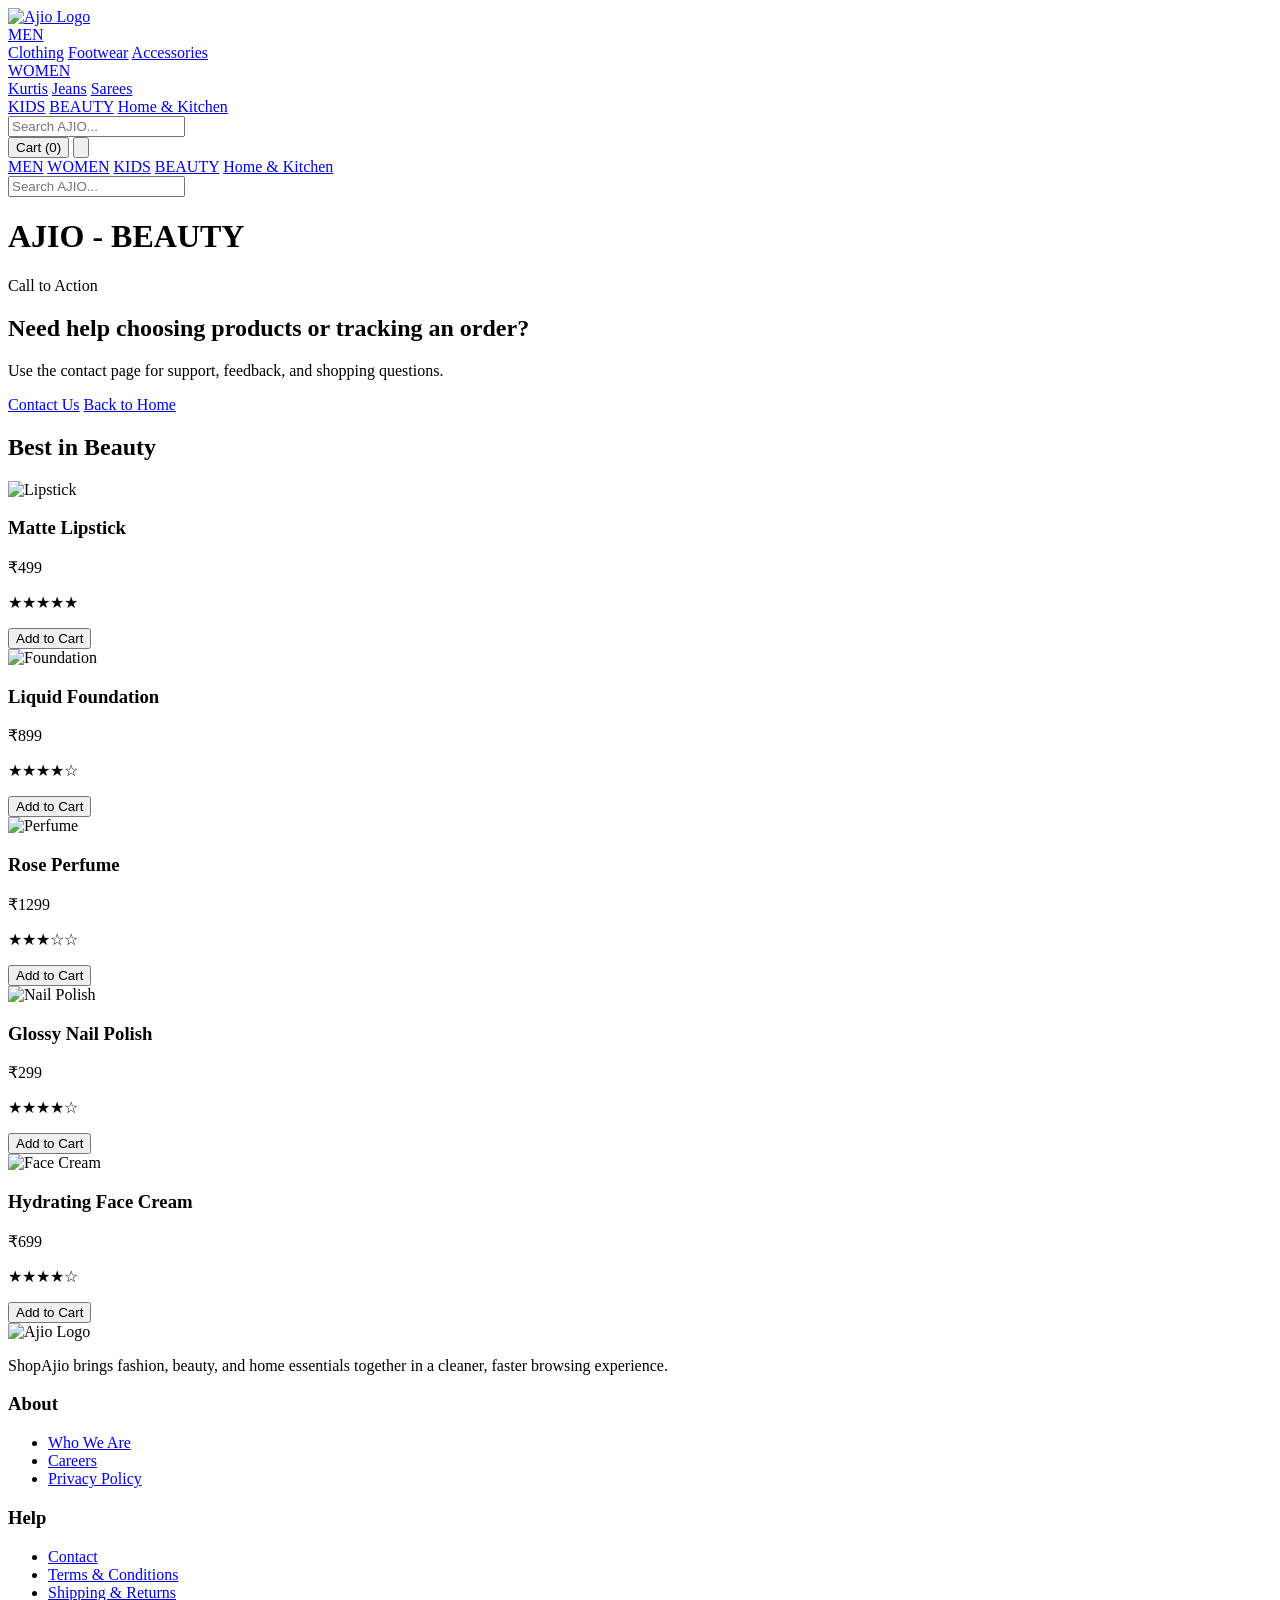
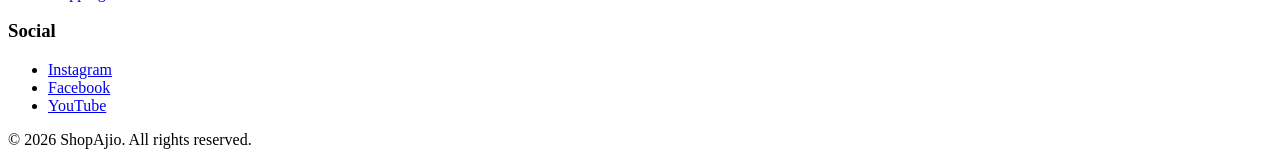
==== beauty.html @ 4182326c "feat: add Google Tag Manager script to multiple HTML files" ====
<!DOCTYPE html>
<html lang="en">
<head>
  <meta charset="UTF-8">
  <title>AJIO - BEAUTY</title>
  <meta name="viewport" content="width=device-width, initial-scale=1.0">
  <link href="https://cdn.jsdelivr.net/npm/tailwindcss@2.2.19/dist/tailwind.min.css" rel="stylesheet">
</head>
<!-- Google tag (gtag.js) -->
<script async src="https://www.googletagmanager.com/gtag/js?id=G-N1NHJXN429"></script>
<script>
  window.dataLayer = window.dataLayer || [];
  function gtag(){dataLayer.push(arguments);}
  gtag('js', new Date());

  gtag('config', 'G-N1NHJXN429');
</script>
<body class="bg-gray-100">
    <header class="bg-white shadow">
        <div class="max-w-7xl mx-auto px-4 sm:px-6 lg:px-8 flex justify-between items-center py-4">
          <!-- Left: Logo + Nav -->
          <div class="flex items-center space-x-8">
            <!-- Logo -->
            <a href="onlineshop.html">
              <img src="https://assets.ajio.com/static/img/Ajio-Logo.svg" alt="Ajio Logo" class="h-8">
            </a>
      
            <!-- Navigation -->
            <nav class="hidden md:flex space-x-6 text-sm font-semibold text-gray-700">
              <div class="relative group">
                <a href="men.html" class="hover:text-blue-600">MEN</a>
                <!-- Dropdown -->
                <div class="absolute hidden group-hover:block bg-white shadow p-4 mt-2 rounded text-sm">
                  <a href="men.html" class="block hover:text-blue-500">Clothing</a>
                  <a href="men.html" class="block hover:text-blue-500">Footwear</a>
                  <a href="men.html" class="block hover:text-blue-500">Accessories</a>
                </div>
              </div>
              <div class="relative group">
                <a href="women.html" class="hover:text-blue-600">WOMEN</a>
                <div class="absolute hidden group-hover:block bg-white shadow p-4 mt-2 rounded text-sm">
                  <a href="women.html" class="block hover:text-blue-500">Kurtis</a>
                  <a href="women.html" class="block hover:text-blue-500">Jeans</a>
                  <a href="women.html" class="block hover:text-blue-500">Sarees</a>
                </div>
              </div>
              <a href="kids.html" class="hover:text-blue-600">KIDS</a>
              <a href="beauty.html" class="hover:text-blue-600">BEAUTY</a>
              <a href="HOME_&_KITCHEN.HTML" class="hover:text-blue-600">Home & Kitchen</a>
            </nav>
          </div>
      
          <!-- Middle: Search Bar -->
          <div class="flex-1 mx-4 hidden md:block">
            <input type="text" placeholder="Search AJIO..." class="w-full border border-gray-300 rounded px-3 py-2 focus:outline-none focus:ring-2 focus:ring-blue-400">
          </div>
      
          <!-- Right: Cart -->
          <div class="flex items-center space-x-4">
        <button id="cart-button" class="bg-blue-500 text-white px-4 py-2 rounded" onclick="window.location.href='cart.html'">
          Cart (<span id="cart-count">0</span>)
        </button>
      
            <!-- Mobile Menu Toggle -->
            <button id="mobile-menu-button" class="md:hidden">
              <svg xmlns="http://www.w3.org/2000/svg" class="h-6 w-6 text-gray-700" fill="none" viewBox="0 0 24 24" stroke="currentColor">
                <path stroke-linecap="round" stroke-linejoin="round" stroke-width="2" d="M4 6h16M4 12h16M4 18h16" />
              </svg>
            </button>
          </div>
        </div>
      
        <!-- Mobile Menu -->
        <div id="mobile-menu" class="md:hidden hidden px-4 pb-4">
          <nav class="flex flex-col space-y-2 text-gray-700 text-sm font-semibold">
            <a href="men.html" class="hover:text-blue-500">MEN</a>
            <a href="women.html" class="hover:text-blue-500">WOMEN</a>
            <a href="kids.html" class="hover:text-blue-500">KIDS</a>
            <a href="beauty.html" class="hover:text-blue-500">BEAUTY</a>
            <a href="HOME_&_KITCHEN.HTML" class="hover:text-blue-500">Home & Kitchen</a>
          </nav>
      
          <div class="mt-4">
            <input type="text" placeholder="Search AJIO..." class="w-full border border-gray-300 rounded px-3 py-2 focus:outline-none focus:ring-2 focus:ring-blue-400">
          </div>
        </div>
      </header>
  <header class="bg-white shadow p-4">
    <h1 class="text-2xl font-bold text-gray-800">AJIO - BEAUTY</h1>
  </header>
  <div class="flex">
   
  <main class="p-6">
    <h2 class="text-xl font-semibold mb-4 text-gray-700">Best in Beauty</h2>
    <div class="grid grid-cols-1 sm:grid-cols-2 md:grid-cols-3 lg:grid-cols-4 gap-6">
      
<!-- Matte Lipstick -->
<div class="bg-white p-4 rounded shadow hover:shadow-lg transition">
  <img src="https://images.unsplash.com/photo-1586495777744-4413f21062fa?auto=format&fit=crop&w=300&h=200&q=80" alt="Lipstick" class="w-full h-48 object-cover rounded mb-2">
  <h3 class="font-medium text-gray-800">Matte Lipstick</h3>
  <p class="text-sm text-gray-600">₹499</p>
  <p class="text-yellow-500 text-sm">★★★★★</p>
  <button class="mt-2 bg-pink-600 text-white px-3 py-1 rounded add-to-cart"
          data-id="19"
          data-name="Matte Lipstick"
          data-price="499"
          data-image="https://images.unsplash.com/photo-1586495777744-4413f21062fa?auto=format&fit=crop&w=300&h=200&q=80">
    Add to Cart
  </button>
</div>

<!-- Liquid Foundation -->
<div class="bg-white p-4 rounded shadow hover:shadow-lg transition">
  <img src="https://images.unsplash.com/photo-1599305090598-fe179d501227?auto=format&fit=crop&w=300&h=200&q=80" alt="Foundation" class="w-full h-48 object-cover rounded mb-2">
  <h3 class="font-medium text-gray-800">Liquid Foundation</h3>
  <p class="text-sm text-gray-600">₹899</p>
  <p class="text-yellow-500 text-sm">★★★★☆</p>
  <button class="mt-2 bg-pink-600 text-white px-3 py-1 rounded add-to-cart"
          data-id="20"
          data-name="Liquid Foundation"
          data-price="899"
          data-image="https://images.unsplash.com/photo-1599305090598-fe179d501227?auto=format&fit=crop&w=300&h=200&q=80">
    Add to Cart
  </button>
</div>

<!-- Rose Perfume -->
<div class="bg-white p-4 rounded shadow hover:shadow-lg transition">
  <img src="https://images.unsplash.com/photo-1594035910387-fea47794261f?auto=format&fit=crop&w=300&h=200&q=80" alt="Perfume" class="w-full h-48 object-cover rounded mb-2">
  <h3 class="font-medium text-gray-800">Rose Perfume</h3>
  <p class="text-sm text-gray-600">₹1299</p>
  <p class="text-yellow-500 text-sm">★★★☆☆</p>
  <button class="mt-2 bg-pink-600 text-white px-3 py-1 rounded add-to-cart"
          data-id="21"
          data-name="Rose Perfume"
          data-price="1299"
          data-image="https://images.unsplash.com/photo-1594035910387-fea47794261f?auto=format&fit=crop&w=300&h=200&q=80">
    Add to Cart
  </button>
</div>

<!-- Glossy Nail Polish -->
<div class="bg-white p-4 rounded shadow hover:shadow-lg transition">
  <img src="https://images.unsplash.com/photo-1522337660859-02fbefca4702?auto=format&fit=crop&w=300&h=200&q=80" alt="Nail Polish" class="w-full h-48 object-cover rounded mb-2">
  <h3 class="font-medium text-gray-800">Glossy Nail Polish</h3>
  <p class="text-sm text-gray-600">₹299</p>
  <p class="text-yellow-500 text-sm">★★★★☆</p>
  <button class="mt-2 bg-pink-600 text-white px-3 py-1 rounded add-to-cart"
          data-id="22"
          data-name="Glossy Nail Polish"
          data-price="299"
          data-image="https://images.unsplash.com/photo-1522337660859-02fbefca4702?auto=format&fit=crop&w=300&h=200&q=80">
    Add to Cart
  </button>
</div>

<!-- Waterproof Eye Liner -->
<!-- Hydrating Face Cream -->
<div class="bg-white p-4 rounded shadow hover:shadow-lg transition">
  <img src="https://images.unsplash.com/photo-1608248543803-ba4f8c70ae0b?auto=format&fit=crop&w=300&h=200&q=80" alt="Face Cream" class="w-full h-48 object-cover rounded mb-2">
  <h3 class="font-medium text-gray-800">Hydrating Face Cream</h3>
  <p class="text-sm text-gray-600">₹699</p>
  <p class="text-yellow-500 text-sm">★★★★☆</p>
  <button class="mt-2 bg-pink-600 text-white px-3 py-1 rounded add-to-cart"
          data-id="24"
          data-name="Hydrating Face Cream"
          data-price="699"
          data-image="https://images.unsplash.com/photo-1608248543803-ba4f8c70ae0b?auto=format&fit=crop&w=300&h=200&q=80">
    Add to Cart
  </button>
</div>

  </main>
  <script src="script.js"></script>
</body>
</html>
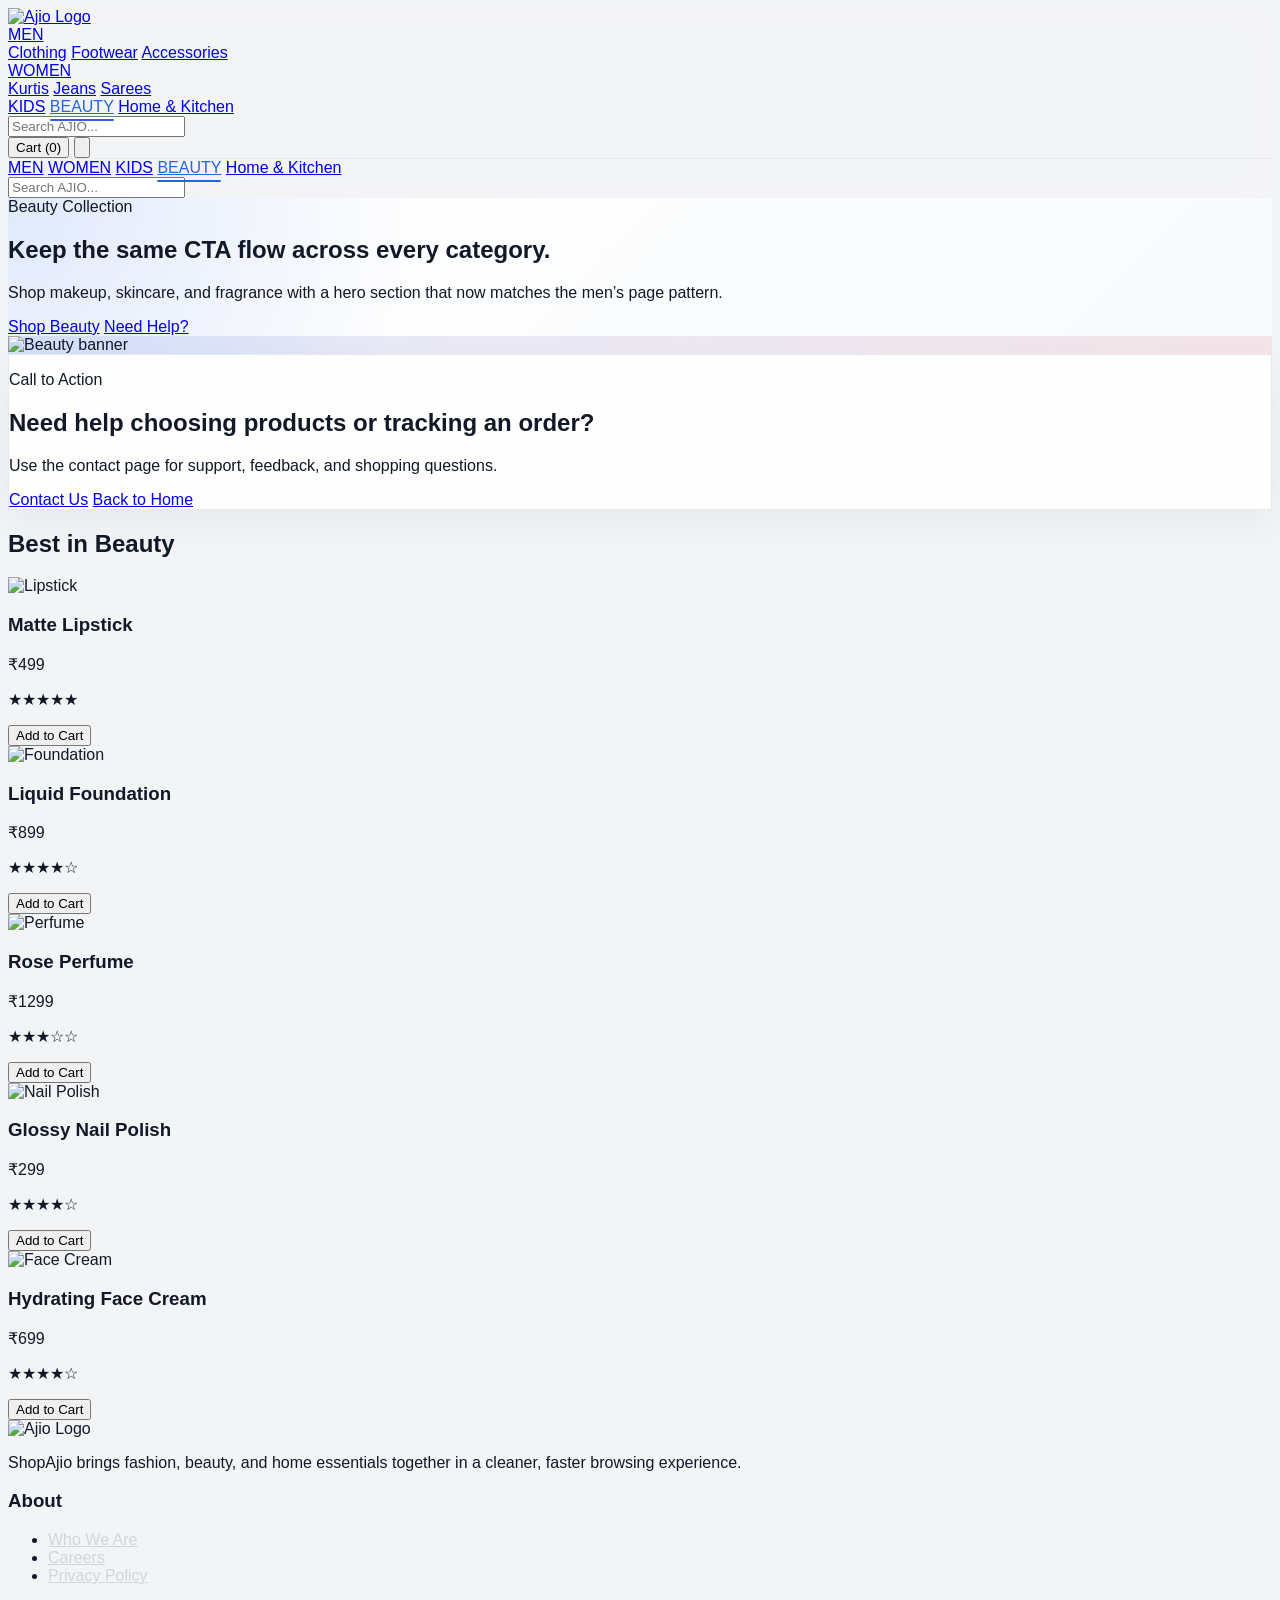
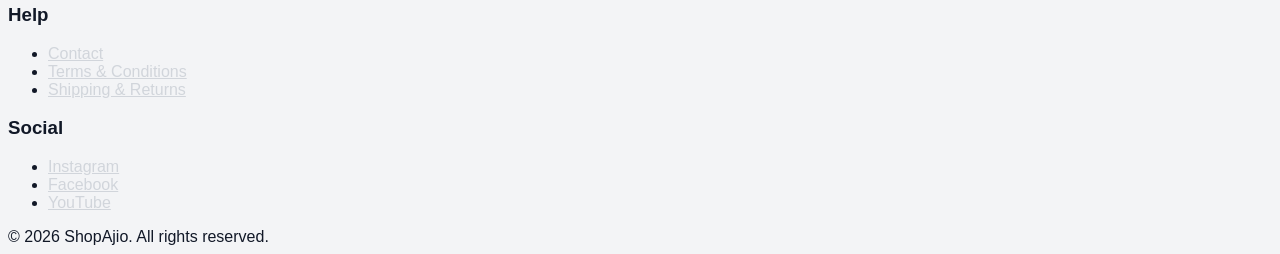
==== commit cc540b6e: "update pages" ====
--- a/beauty.html
+++ b/beauty.html
@@ -6,8 +6,8 @@
   <title>AJIO - BEAUTY</title>
   <meta name="viewport" content="width=device-width, initial-scale=1.0">
   <link href="https://cdn.jsdelivr.net/npm/tailwindcss@2.2.19/dist/tailwind.min.css" rel="stylesheet">
-</head>
-<!-- Google tag (gtag.js) -->
+  <link href="style.css" rel="stylesheet">
+  <!-- Google tag (gtag.js) -->
 <script async src="https://www.googletagmanager.com/gtag/js?id=G-N1NHJXN429"></script>
 <script>
   window.dataLayer = window.dataLayer || [];
@@ -16,6 +16,9 @@
 
   gtag('config', 'G-N1NHJXN429');
 </script>
+
+</head>
+
 <body class="bg-gray-100">
     <header class="bg-white shadow">
         <div class="max-w-7xl mx-auto px-4 sm:px-6 lg:px-8 flex justify-between items-center py-4">
@@ -86,12 +89,29 @@
           </div>
         </div>
       </header>
-  <header class="bg-white shadow p-4">
-    <h1 class="text-2xl font-bold text-gray-800">AJIO - BEAUTY</h1>
-  </header>
-  <div class="flex">
-   
-  <main class="p-6">
+
+  <section class="hero-banner">
+      <div class="max-w-7xl mx-auto px-4 py-10 sm:py-12">
+        <div class="grid gap-8 lg:grid-cols-2 lg:items-center">
+          <div class="space-y-5">
+            <span class="inline-flex rounded-full bg-blue-100 px-4 py-2 text-sm font-semibold text-blue-700">Beauty Collection</span>
+            <h1 class="text-4xl font-bold tracking-tight text-gray-900 sm:text-5xl">Keep the same CTA flow across every category.</h1>
+            <p class="max-w-2xl text-base leading-7 text-gray-600">Shop makeup, skincare, and fragrance with a hero section that now matches the men’s page pattern.</p>
+            <div class="flex flex-wrap gap-3">
+              <a href="#products" class="primary-button rounded-full bg-blue-600 px-6 py-3 text-sm font-semibold text-white">Shop Beauty</a>
+              <a href="contact.html" class="secondary-button rounded-full border border-gray-300 bg-white px-6 py-3 text-sm font-semibold text-gray-700">Need Help?</a>
+            </div>
+          </div>
+          <div class="hero-image-shell rounded-3xl p-4 sm:p-6">
+            <div class="overflow-hidden rounded-3xl bg-white shadow-2xl">
+              <img src="https://images.unsplash.com/photo-1522335789203-aabd1fc54bc9?auto=format&fit=crop&w=1400&q=80" alt="Beauty banner" class="h-[300px] w-full object-cover sm:h-[380px]" loading="lazy">
+            </div>
+          </div>
+        </div>
+      </div>
+  </section>
+
+  <main id="products" class="p-6">
     <h2 class="text-xl font-semibold mb-4 text-gray-700">Best in Beauty</h2>
     <div class="grid grid-cols-1 sm:grid-cols-2 md:grid-cols-3 lg:grid-cols-4 gap-6">
       
--- a/style.css
+++ b/style.css
@@ -0,0 +1,281 @@
+:root {
+  --ajio-navy: #1f2937;
+  --ajio-ink: #111827;
+  --ajio-rose: #d94660;
+  --ajio-amber: #f59e0b;
+  --ajio-sky: #2563eb;
+  --ajio-surface: #ffffff;
+  --ajio-muted: #6b7280;
+  --ajio-border: #e5e7eb;
+  --ajio-bg: #f3f4f6;
+}
+
+html {
+  scroll-behavior: smooth;
+}
+
+body {
+  font-family: Arial, sans-serif;
+  background: var(--ajio-bg);
+  color: var(--ajio-ink);
+}
+
+.site-header {
+  position: sticky;
+  top: 0;
+  z-index: 50;
+  backdrop-filter: blur(14px);
+}
+
+.site-header-inner {
+  border-bottom: 1px solid rgba(229, 231, 235, 0.8);
+}
+
+.nav-link {
+  position: relative;
+  transition: color 0.2s ease, opacity 0.2s ease;
+}
+
+.nav-link::after {
+  content: "";
+  position: absolute;
+  left: 0;
+  bottom: -0.35rem;
+  width: 100%;
+  height: 2px;
+  border-radius: 999px;
+  background: currentColor;
+  transform: scaleX(0);
+  transform-origin: left;
+  transition: transform 0.2s ease;
+}
+
+.nav-link:hover::after,
+.nav-link.active::after {
+  transform: scaleX(1);
+}
+
+.nav-link.active {
+  color: var(--ajio-sky);
+}
+
+.nav-pill,
+.icon-pill,
+.filter-pill,
+.primary-button,
+.secondary-button {
+  transition: transform 0.2s ease, box-shadow 0.2s ease, background-color 0.2s ease, color 0.2s ease;
+}
+
+.nav-pill:hover,
+.icon-pill:hover,
+.filter-pill:hover,
+.primary-button:hover,
+.secondary-button:hover {
+  transform: translateY(-1px);
+}
+
+.icon-pill {
+  position: relative;
+}
+
+.icon-badge {
+  position: absolute;
+  top: -0.35rem;
+  right: -0.35rem;
+  min-width: 1.15rem;
+  height: 1.15rem;
+  padding: 0 0.25rem;
+  border-radius: 999px;
+  background: var(--ajio-rose);
+  color: #fff;
+  font-size: 0.7rem;
+  line-height: 1.15rem;
+  text-align: center;
+}
+
+.hero-banner {
+  background:
+    radial-gradient(circle at top left, rgba(37, 99, 235, 0.14), transparent 32%),
+    linear-gradient(135deg, #ffffff 0%, #f8fafc 100%);
+}
+
+.hero-image-shell {
+  background: linear-gradient(135deg, rgba(37, 99, 235, 0.12), rgba(217, 70, 96, 0.12));
+}
+
+.section-shell {
+  background: rgba(255, 255, 255, 0.92);
+  border: 1px solid rgba(229, 231, 235, 0.9);
+  box-shadow: 0 12px 35px rgba(15, 23, 42, 0.05);
+}
+
+.section-title {
+  letter-spacing: -0.02em;
+}
+
+.product-card {
+  background: #fff;
+  border: 1px solid var(--ajio-border);
+  border-radius: 1rem;
+  overflow: hidden;
+  position: relative;
+  box-shadow: 0 10px 24px rgba(15, 23, 42, 0.04);
+  transition: transform 0.25s ease, box-shadow 0.25s ease, border-color 0.25s ease;
+}
+
+.product-card:hover {
+  transform: translateY(-4px);
+  box-shadow: 0 18px 38px rgba(15, 23, 42, 0.09);
+  border-color: rgba(37, 99, 235, 0.2);
+}
+
+.product-media {
+  overflow: hidden;
+  background: #f9fafb;
+}
+
+.product-image {
+  transition: transform 0.35s ease;
+}
+
+.product-card:hover .product-image {
+  transform: scale(1.06);
+}
+
+.wishlist-button {
+  position: absolute;
+  top: 0.85rem;
+  right: 0.85rem;
+  width: 2.2rem;
+  height: 2.2rem;
+  border-radius: 999px;
+  background: rgba(255, 255, 255, 0.94);
+  color: #ef4444;
+  box-shadow: 0 8px 18px rgba(15, 23, 42, 0.12);
+}
+
+.wishlist-button.is-active {
+  background: #ef4444;
+  color: #fff;
+}
+
+.price-old {
+  color: #9ca3af;
+  text-decoration: line-through;
+}
+
+.discount-badge {
+  display: inline-flex;
+  align-items: center;
+  padding: 0.2rem 0.5rem;
+  border-radius: 999px;
+  background: rgba(220, 38, 38, 0.1);
+  color: #dc2626;
+  font-size: 0.72rem;
+  font-weight: 700;
+}
+
+.product-empty {
+  display: none;
+  padding: 1.5rem;
+  text-align: center;
+  border: 1px dashed var(--ajio-border);
+  border-radius: 1rem;
+  background: #fff;
+}
+
+.filter-chip,
+.filter-select,
+.search-input,
+.newsletter-input {
+  border: 1px solid var(--ajio-border);
+  background: #fff;
+  border-radius: 0.9rem;
+  transition: border-color 0.2s ease, box-shadow 0.2s ease;
+}
+
+.filter-chip:focus,
+.filter-select:focus,
+.search-input:focus,
+.newsletter-input:focus {
+  outline: none;
+  border-color: rgba(37, 99, 235, 0.45);
+  box-shadow: 0 0 0 4px rgba(37, 99, 235, 0.12);
+}
+
+.feature-card,
+.testimonial-card,
+.showcase-card {
+  background: #fff;
+  border: 1px solid var(--ajio-border);
+  border-radius: 1rem;
+  box-shadow: 0 8px 24px rgba(15, 23, 42, 0.04);
+}
+
+.fade-in {
+  animation: fadeInUp 0.5s ease both;
+}
+
+@keyframes fadeInUp {
+  from {
+    opacity: 0;
+    transform: translateY(12px);
+  }
+  to {
+    opacity: 1;
+    transform: translateY(0);
+  }
+}
+
+.mobile-menu {
+  border-top: 1px solid var(--ajio-border);
+}
+
+.footer-link {
+  color: #d1d5db;
+  transition: color 0.2s ease;
+}
+
+.footer-link:hover {
+  color: #fff;
+}
+
+.sidebar {
+  width: 250px;
+  padding: 20px;
+  border: 1px solid #ddd;
+  background-color: #fff;
+}
+
+.filter-section {
+  margin-bottom: 20px;
+}
+
+.filter-title {
+  font-size: 16px;
+  font-weight: bold;
+  margin-bottom: 10px;
+}
+
+.filter-options label {
+  display: block;
+  margin: 6px 0;
+  font-size: 14px;
+}
+
+.filter-options input {
+  margin-right: 8px;
+}
+
+.more-filters {
+  font-size: 14px;
+  color: #007185;
+  cursor: pointer;
+  text-decoration: underline;
+}
+
+.divider {
+  border-top: 1px solid #ddd;
+  margin: 15px 0;
+}
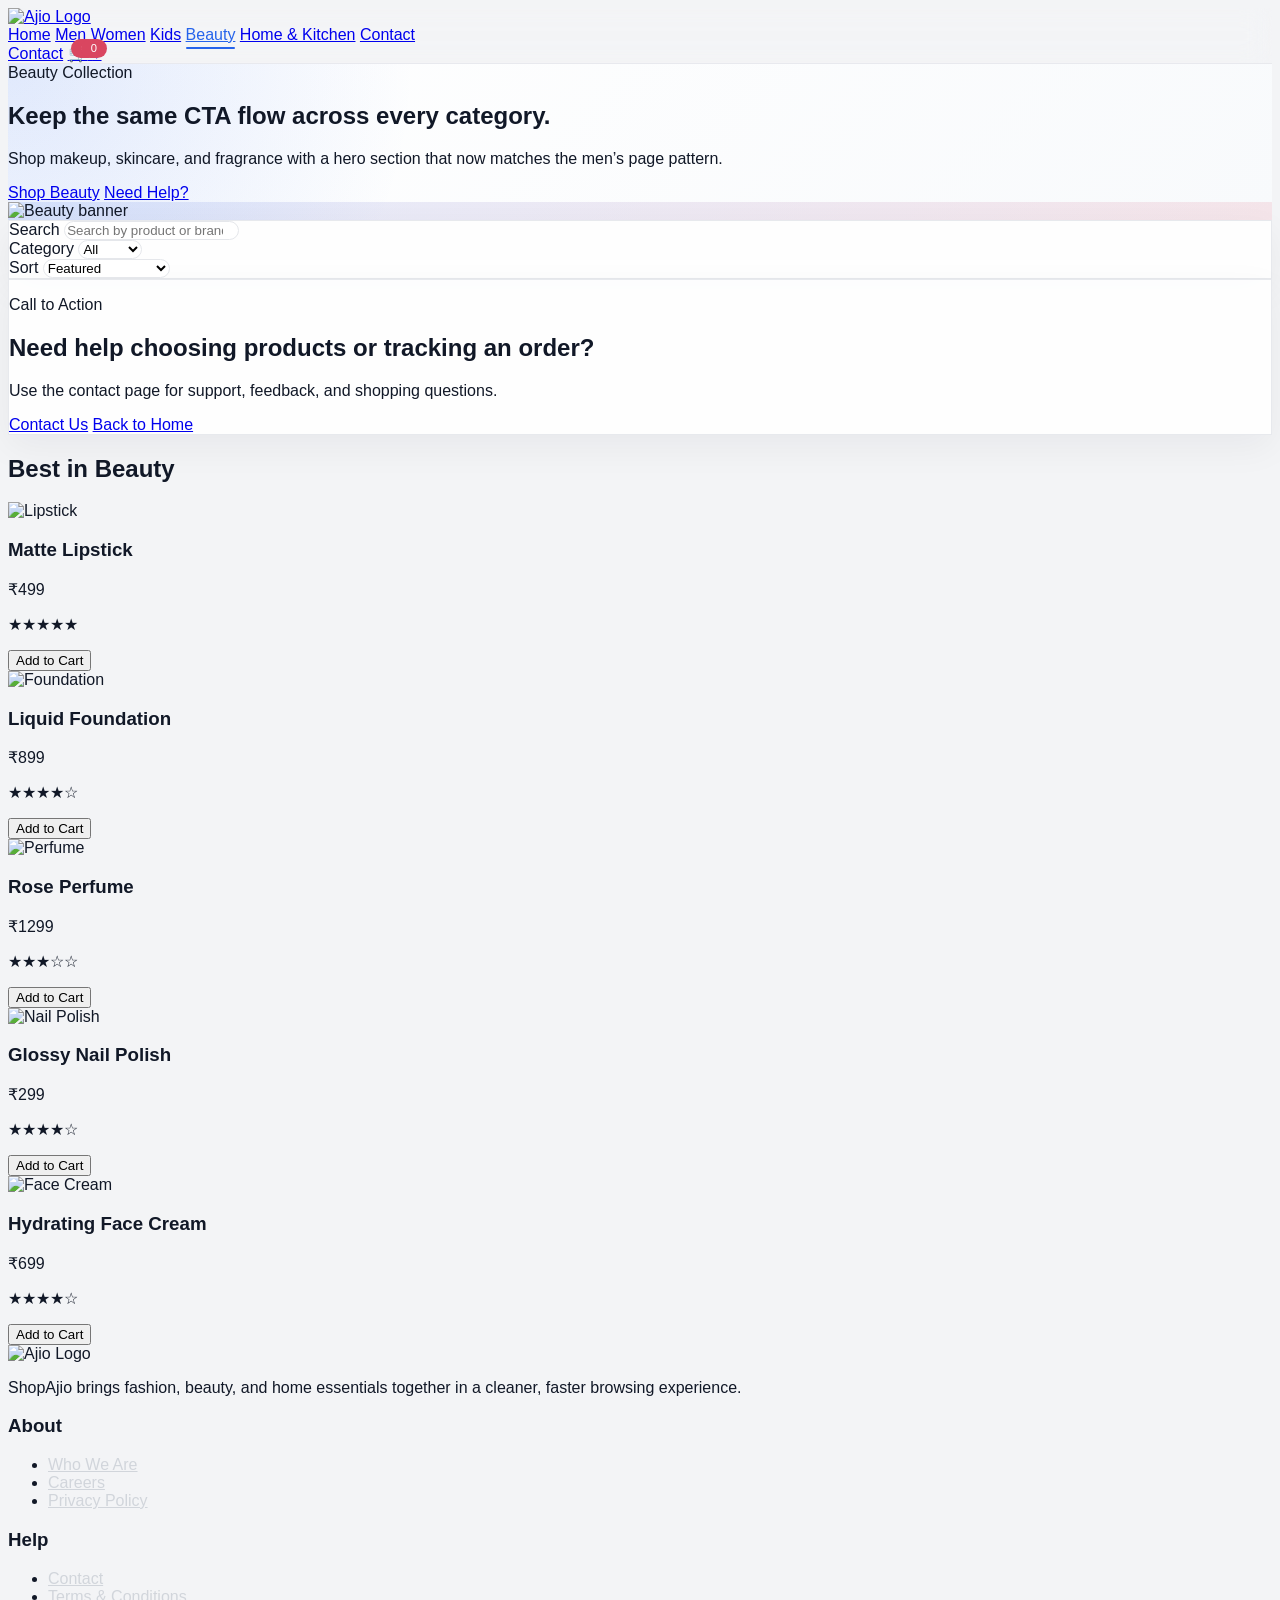
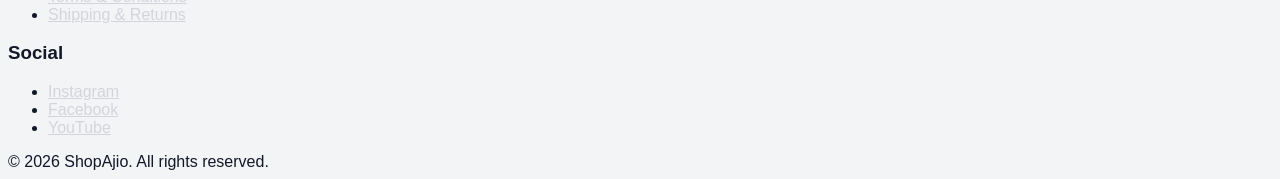
==== commit a8f655ab: "navbar change" ====
--- a/beauty.html
+++ b/beauty.html
@@ -20,75 +20,40 @@
 </head>
 
 <body class="bg-gray-100">
-    <header class="bg-white shadow">
-        <div class="max-w-7xl mx-auto px-4 sm:px-6 lg:px-8 flex justify-between items-center py-4">
-          <!-- Left: Logo + Nav -->
-          <div class="flex items-center space-x-8">
-            <!-- Logo -->
-            <a href="onlineshop.html">
-              <img src="https://assets.ajio.com/static/img/Ajio-Logo.svg" alt="Ajio Logo" class="h-8">
+  <header class="site-header bg-white/95 shadow-sm">
+    <div class="site-header-inner">
+      <div class="max-w-7xl mx-auto px-4 sm:px-6 lg:px-8">
+        <div class="flex items-center justify-between gap-4 py-4">
+          <div class="flex items-center gap-8">
+            <a href="onlineshop.html" class="shrink-0">
+              <img src="https://assets.ajio.com/static/img/Ajio-Logo.svg" alt="Ajio Logo" class="h-8" loading="lazy">
             </a>
-      
-            <!-- Navigation -->
-            <nav class="hidden md:flex space-x-6 text-sm font-semibold text-gray-700">
-              <div class="relative group">
-                <a href="men.html" class="hover:text-blue-600">MEN</a>
-                <!-- Dropdown -->
-                <div class="absolute hidden group-hover:block bg-white shadow p-4 mt-2 rounded text-sm">
-                  <a href="men.html" class="block hover:text-blue-500">Clothing</a>
-                  <a href="men.html" class="block hover:text-blue-500">Footwear</a>
-                  <a href="men.html" class="block hover:text-blue-500">Accessories</a>
-                </div>
-              </div>
-              <div class="relative group">
-                <a href="women.html" class="hover:text-blue-600">WOMEN</a>
-                <div class="absolute hidden group-hover:block bg-white shadow p-4 mt-2 rounded text-sm">
-                  <a href="women.html" class="block hover:text-blue-500">Kurtis</a>
-                  <a href="women.html" class="block hover:text-blue-500">Jeans</a>
-                  <a href="women.html" class="block hover:text-blue-500">Sarees</a>
-                </div>
-              </div>
-              <a href="kids.html" class="hover:text-blue-600">KIDS</a>
-              <a href="beauty.html" class="hover:text-blue-600">BEAUTY</a>
-              <a href="HOME_&_KITCHEN.HTML" class="hover:text-blue-600">Home & Kitchen</a>
+            <nav class="hidden lg:flex items-center gap-6 text-sm font-semibold text-gray-700" aria-label="Primary">
+              <a href="onlineshop.html" class="nav-link">Home</a>
+              <a href="men.html" class="nav-link">Men</a>
+              <a href="women.html" class="nav-link">Women</a>
+              <a href="kids.html" class="nav-link">Kids</a>
+              <a href="beauty.html" class="nav-link active" aria-current="page">Beauty</a>
+              <a href="HOME_&_KITCHEN.HTML" class="nav-link">Home & Kitchen</a>
+              <a href="contact.html" class="nav-link">Contact</a>
             </nav>
           </div>
-      
-          <!-- Middle: Search Bar -->
-          <div class="flex-1 mx-4 hidden md:block">
-            <input type="text" placeholder="Search AJIO..." class="w-full border border-gray-300 rounded px-3 py-2 focus:outline-none focus:ring-2 focus:ring-blue-400">
-          </div>
-      
-          <!-- Right: Cart -->
-          <div class="flex items-center space-x-4">
-        <button id="cart-button" class="bg-blue-500 text-white px-4 py-2 rounded" onclick="window.location.href='cart.html'">
-          Cart (<span id="cart-count">0</span>)
-        </button>
-      
-            <!-- Mobile Menu Toggle -->
-            <button id="mobile-menu-button" class="md:hidden">
-              <svg xmlns="http://www.w3.org/2000/svg" class="h-6 w-6 text-gray-700" fill="none" viewBox="0 0 24 24" stroke="currentColor">
-                <path stroke-linecap="round" stroke-linejoin="round" stroke-width="2" d="M4 6h16M4 12h16M4 18h16" />
-              </svg>
-            </button>
+
+          <div class="flex items-center gap-2 sm:gap-3">
+            <a href="contact.html" class="hidden sm:inline-flex nav-pill items-center rounded-full border border-gray-200 bg-white px-4 py-2 text-sm font-semibold text-gray-700">Contact</a>
+            <a href="cart.html" class="icon-pill inline-flex h-11 w-11 items-center justify-center rounded-full border border-gray-200 bg-white text-gray-700" aria-label="Cart">
+              <span class="text-lg">🛒</span>
+              <span id="cart-count" class="icon-badge">0</span>
+            </a>
+            <a href="#wishlist" class="icon-pill inline-flex h-11 w-11 items-center justify-center rounded-full border border-gray-200 bg-white text-gray-700" aria-label="Wishlist">
+              <span class="text-lg">♥</span>
+              <span id="wishlist-count" class="icon-badge">0</span>
+            </a>
           </div>
         </div>
-      
-        <!-- Mobile Menu -->
-        <div id="mobile-menu" class="md:hidden hidden px-4 pb-4">
-          <nav class="flex flex-col space-y-2 text-gray-700 text-sm font-semibold">
-            <a href="men.html" class="hover:text-blue-500">MEN</a>
-            <a href="women.html" class="hover:text-blue-500">WOMEN</a>
-            <a href="kids.html" class="hover:text-blue-500">KIDS</a>
-            <a href="beauty.html" class="hover:text-blue-500">BEAUTY</a>
-            <a href="HOME_&_KITCHEN.HTML" class="hover:text-blue-500">Home & Kitchen</a>
-          </nav>
-      
-          <div class="mt-4">
-            <input type="text" placeholder="Search AJIO..." class="w-full border border-gray-300 rounded px-3 py-2 focus:outline-none focus:ring-2 focus:ring-blue-400">
-          </div>
-        </div>
-      </header>
+      </div>
+    </div>
+  </header>
 
   <section class="hero-banner">
       <div class="max-w-7xl mx-auto px-4 py-10 sm:py-12">
@@ -109,6 +74,35 @@
           </div>
         </div>
       </div>
+  </section>
+
+  <section class="max-w-7xl mx-auto px-4 py-6 sm:py-8">
+    <div class="section-shell rounded-3xl p-5 sm:p-6">
+      <div class="grid gap-4 md:grid-cols-3">
+        <div>
+          <label class="mb-2 block text-sm font-semibold text-gray-700">Search</label>
+          <input id="search-input" type="search" placeholder="Search by product or brand" class="filter-select w-full px-4 py-3 text-sm">
+        </div>
+        <div>
+          <label class="mb-2 block text-sm font-semibold text-gray-700">Category</label>
+          <select id="category-filter" class="filter-select w-full px-4 py-3 text-sm">
+            <option value="all">All</option>
+            <option value="beauty">Beauty</option>
+          </select>
+        </div>
+        <div>
+          <label class="mb-2 block text-sm font-semibold text-gray-700">Sort</label>
+          <select id="sort-filter" class="filter-select w-full px-4 py-3 text-sm">
+            <option value="featured">Featured</option>
+            <option value="price-low">Price Low to High</option>
+            <option value="price-high">Price High to Low</option>
+            <option value="name-asc">A-Z</option>
+            <option value="name-desc">Z-A</option>
+            <option value="rating">Highest Rated</option>
+          </select>
+        </div>
+      </div>
+    </div>
   </section>
 
   <main id="products" class="p-6">
